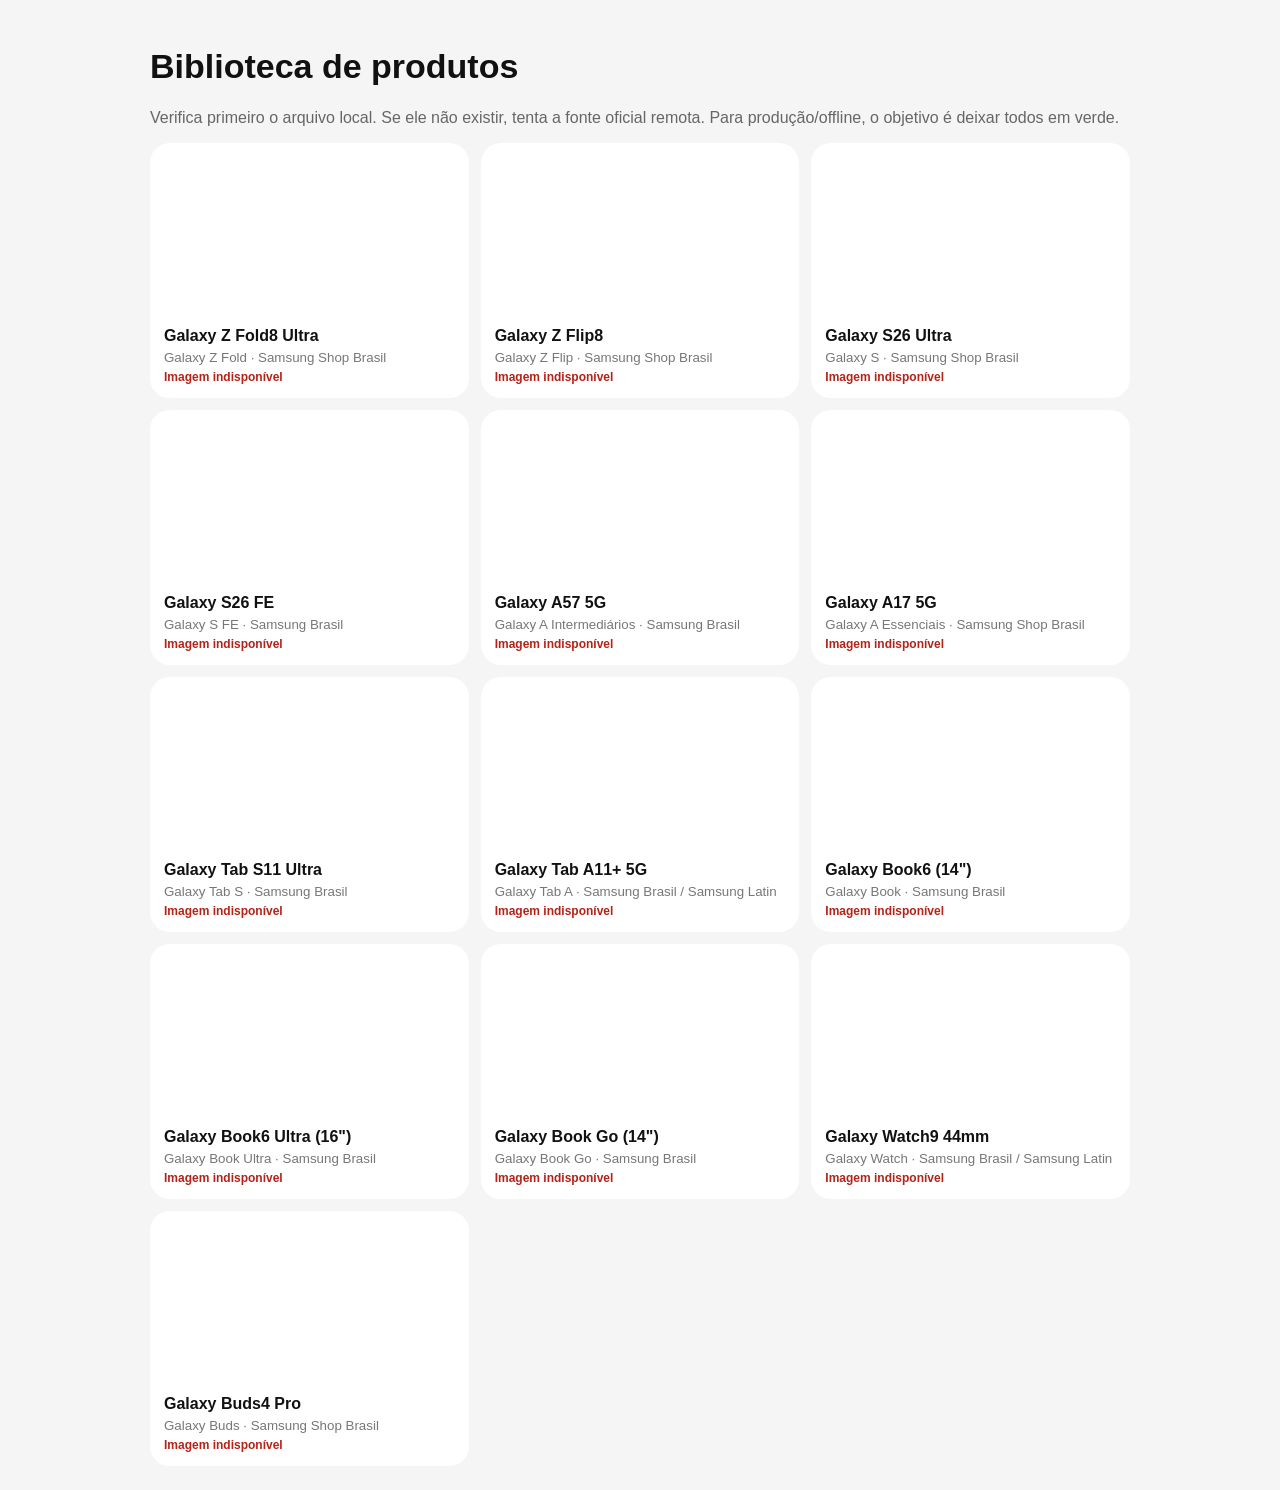
==== asset-check.html @ 70e98d26 "feat: add asset diagnostics page" ====
<!doctype html><html lang='pt-BR'><head><meta charset='utf-8'><meta name='viewport' content='width=device-width,initial-scale=1'><title>Diagnóstico de assets</title><style>body{font-family:Arial;margin:0;background:#f5f5f5;color:#111}main{max-width:980px;margin:auto;padding:24px}h1{font-size:34px}p{color:#666}.grid{display:grid;grid-template-columns:repeat(3,1fr);gap:12px}.asset-card{background:#fff;border-radius:20px;padding:14px}.asset-img{height:170px;display:grid;place-items:center}.asset-img img{max-width:100%;max-height:100%;object-fit:contain}b,small,span{display:block}small{color:#777;margin:5px 0}.status{font-weight:800;font-size:12px}.local{color:#11833a}.remote{color:#1428a0}.missing{color:#b42318}@media(max-width:650px){.grid{grid-template-columns:repeat(2,1fr)}}</style></head><body><main><h1>Biblioteca de produtos</h1><p>Verifica primeiro o arquivo local. Se ele não existir, tenta a fonte oficial remota. Para produção/offline, o objetivo é deixar todos em verde.</p><div class='grid'><article class='asset-card'><div class='asset-img'><img src='assets/products/zfold/galaxy-z-fold8-ultra.png' data-remote='https://samsungbrshop.vtexassets.com/arquivos/ids/294698-800-auto?v=639211285173730000' alt='Galaxy Z Fold8 Ultra'></div><div><b>Galaxy Z Fold8 Ultra</b><small>Galaxy Z Fold · Samsung Shop Brasil</small><span class='status'>verificando...</span></div></article><article class='asset-card'><div class='asset-img'><img src='assets/products/zflip/galaxy-z-flip8.png' data-remote='https://samsungbrshop.vtexassets.com/arquivos/ids/294844-800-auto?v=639211344956630000' alt='Galaxy Z Flip8'></div><div><b>Galaxy Z Flip8</b><small>Galaxy Z Flip · Samsung Shop Brasil</small><span class='status'>verificando...</span></div></article><article class='asset-card'><div class='asset-img'><img src='assets/products/s/galaxy-s26-ultra.png' data-remote='https://samsungbrshop.vtexassets.com/arquivos/ids/278468-800-auto?v=639076206131900000' alt='Galaxy S26 Ultra'></div><div><b>Galaxy S26 Ultra</b><small>Galaxy S · Samsung Shop Brasil</small><span class='status'>verificando...</span></div></article><article class='asset-card'><div class='asset-img'><img src='assets/products/sfe/galaxy-s26-fe.png' data-remote='https://images.samsung.com/is/image/samsung/p6pim/br/sm-s741bzkjzto/gallery/br-galaxy-s26-fe-sm-s741-sm-s741bzkjzto-554433831?$1164_776_PNG$' alt='Galaxy S26 FE'></div><div><b>Galaxy S26 FE</b><small>Galaxy S FE · Samsung Brasil</small><span class='status'>verificando...</span></div></article><article class='asset-card'><div class='asset-img'><img src='assets/products/a/galaxy-a57-5g.png' data-remote='https://images.samsung.com/is/image/samsung/p6pim/br/sm-a576bzafzto/gallery/br-galaxy-a57-5g-sm-a576-585544-sm-a576bzafzto-552168910?$1164_776_PNG$' alt='Galaxy A57 5G'></div><div><b>Galaxy A57 5G</b><small>Galaxy A Intermediários · Samsung Brasil</small><span class='status'>verificando...</span></div></article><article class='asset-card'><div class='asset-img'><img src='assets/products/aentry/galaxy-a17-5g.png' data-remote='https://samsungbrshop.vtexassets.com/arquivos/ids/266302-800-auto?v=638926744702900000' alt='Galaxy A17 5G'></div><div><b>Galaxy A17 5G</b><small>Galaxy A Essenciais · Samsung Shop Brasil</small><span class='status'>verificando...</span></div></article><article class='asset-card'><div class='asset-img'><img src='assets/products/tabs/galaxy-tab-s11-ultra.png' data-remote='https://images.samsung.com/is/image/samsung/p6pim/br/sm-x930nzahzto/gallery/br-galaxy-tab-s11-ultra-sm-x930-sm-x930nzahzto-548653886?$1164_776_PNG$' alt='Galaxy Tab S11 Ultra'></div><div><b>Galaxy Tab S11 Ultra</b><small>Galaxy Tab S · Samsung Brasil</small><span class='status'>verificando...</span></div></article><article class='asset-card'><div class='asset-img'><img src='assets/products/taba/galaxy-tab-a11-plus-5g.png' data-remote='https://images.samsung.com/is/image/samsung/p6pim/br/sm-x236bzaazto/gallery/br-galaxy-tab-a11-plus-sm-x230-sm-x236bzaazto-550174383?$1164_776_PNG$' alt='Galaxy Tab A11+ 5G'></div><div><b>Galaxy Tab A11+ 5G</b><small>Galaxy Tab A · Samsung Brasil / Samsung Latin</small><span class='status'>verificando...</span></div></article><article class='asset-card'><div class='asset-img'><img src='assets/products/book/galaxy-book6.png' data-remote='https://images.samsung.com/is/image/samsung/p6pim/br/np740vjg-la3br/gallery/br-galaxy-book6-14-inch-np740vjgf-600690-np740vjg-la3br-553876209?$1164_776_PNG$' alt='Galaxy Book6 (14")'></div><div><b>Galaxy Book6 (14")</b><small>Galaxy Book · Samsung Brasil</small><span class='status'>verificando...</span></div></article><article class='asset-card'><div class='asset-img'><img src='assets/products/bookultra/galaxy-book6-ultra.png' data-remote='https://images.samsung.com/is/image/samsung/p6pim/br/np960ujh-yg1br/gallery/br-galaxy-book6-ultra-16-inch-np960ujhe-np960ujh-yg1br-553879477?$1164_776_PNG$' alt='Galaxy Book6 Ultra (16")'></div><div><b>Galaxy Book6 Ultra (16")</b><small>Galaxy Book Ultra · Samsung Brasil</small><span class='status'>verificando...</span></div></article><article class='asset-card'><div class='asset-img'><img src='assets/products/bookgo/galaxy-book-go.png' data-remote='https://images.samsung.com/is/image/samsung/p6pim/br/np340xla-k0abr/gallery/br-samsung-book-np340xla-k0abr-front-silver-547344185?$1164_776_PNG$' alt='Galaxy Book Go (14")'></div><div><b>Galaxy Book Go (14")</b><small>Galaxy Book Go · Samsung Brasil</small><span class='status'>verificando...</span></div></article><article class='asset-card'><div class='asset-img'><img src='assets/products/watch/galaxy-watch9-44mm.png' data-remote='https://shop.samsung.com/latin/cac/pub/media/catalog/product/f/9/f9_000_set-cut-all-44mm.png' alt='Galaxy Watch9 44mm'></div><div><b>Galaxy Watch9 44mm</b><small>Galaxy Watch · Samsung Brasil / Samsung Latin</small><span class='status'>verificando...</span></div></article><article class='asset-card'><div class='asset-img'><img src='assets/products/buds/galaxy-buds4-pro.png' data-remote='https://samsungbrshop.vtexassets.com/arquivos/ids/279088-800-auto?v=639076254339170000' alt='Galaxy Buds4 Pro'></div><div><b>Galaxy Buds4 Pro</b><small>Galaxy Buds · Samsung Shop Brasil</small><span class='status'>verificando...</span></div></article></div></main><script>document.querySelectorAll('.asset-card img').forEach(img=>{img.onload=()=>{let s=img.closest('.asset-card').querySelector('.status');s.textContent=img.dataset.remoteTried?'Fonte oficial remota':'Asset local';s.className='status '+(img.dataset.remoteTried?'remote':'local')};img.onerror=()=>{if(!img.dataset.remoteTried&&img.dataset.remote){img.dataset.remoteTried='1';img.src=img.dataset.remote;return}let s=img.closest('.asset-card').querySelector('.status');s.textContent='Imagem indisponível';s.className='status missing';img.remove()}})</script></body></html>
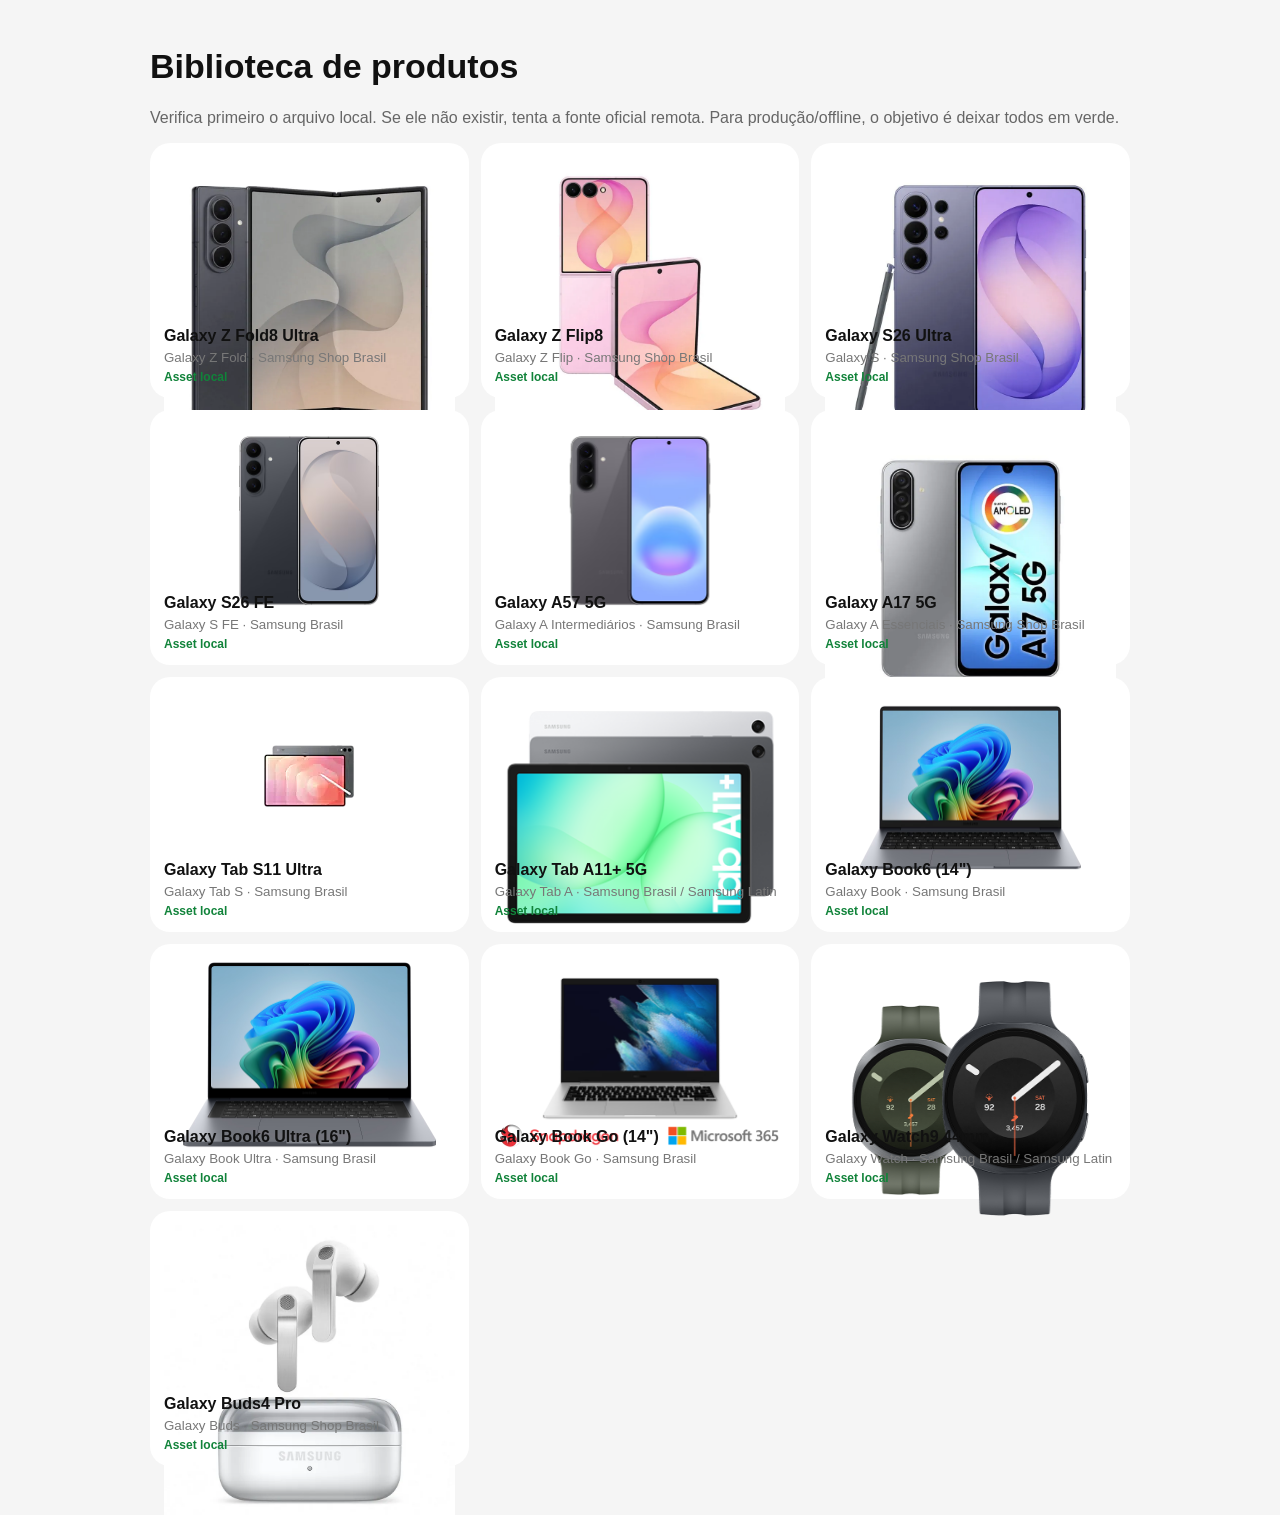
==== commit 8a1d0fce: "fix: use high-resolution official tablet renders" ====
--- a/asset-check.html
+++ b/asset-check.html
@@ -1 +1 @@
-<!doctype html><html lang='pt-BR'><head><meta charset='utf-8'><meta name='viewport' content='width=device-width,initial-scale=1'><title>Diagnóstico de assets</title><style>body{font-family:Arial;margin:0;background:#f5f5f5;color:#111}main{max-width:980px;margin:auto;padding:24px}h1{font-size:34px}p{color:#666}.grid{display:grid;grid-template-columns:repeat(3,1fr);gap:12px}.asset-card{background:#fff;border-radius:20px;padding:14px}.asset-img{height:170px;display:grid;place-items:center}.asset-img img{max-width:100%;max-height:100%;object-fit:contain}b,small,span{display:block}small{color:#777;margin:5px 0}.status{font-weight:800;font-size:12px}.local{color:#11833a}.remote{color:#1428a0}.missing{color:#b42318}@media(max-width:650px){.grid{grid-template-columns:repeat(2,1fr)}}</style></head><body><main><h1>Biblioteca de produtos</h1><p>Verifica primeiro o arquivo local. Se ele não existir, tenta a fonte oficial remota. Para produção/offline, o objetivo é deixar todos em verde.</p><div class='grid'><article class='asset-card'><div class='asset-img'><img src='assets/products/zfold/galaxy-z-fold8-ultra.png' data-remote='https://samsungbrshop.vtexassets.com/arquivos/ids/294698-800-auto?v=639211285173730000' alt='Galaxy Z Fold8 Ultra'></div><div><b>Galaxy Z Fold8 Ultra</b><small>Galaxy Z Fold · Samsung Shop Brasil</small><span class='status'>verificando...</span></div></article><article class='asset-card'><div class='asset-img'><img src='assets/products/zflip/galaxy-z-flip8.png' data-remote='https://samsungbrshop.vtexassets.com/arquivos/ids/294844-800-auto?v=639211344956630000' alt='Galaxy Z Flip8'></div><div><b>Galaxy Z Flip8</b><small>Galaxy Z Flip · Samsung Shop Brasil</small><span class='status'>verificando...</span></div></article><article class='asset-card'><div class='asset-img'><img src='assets/products/s/galaxy-s26-ultra.png' data-remote='https://samsungbrshop.vtexassets.com/arquivos/ids/278468-800-auto?v=639076206131900000' alt='Galaxy S26 Ultra'></div><div><b>Galaxy S26 Ultra</b><small>Galaxy S · Samsung Shop Brasil</small><span class='status'>verificando...</span></div></article><article class='asset-card'><div class='asset-img'><img src='assets/products/sfe/galaxy-s26-fe.png' data-remote='https://images.samsung.com/is/image/samsung/p6pim/br/sm-s741bzkjzto/gallery/br-galaxy-s26-fe-sm-s741-sm-s741bzkjzto-554433831?$1164_776_PNG$' alt='Galaxy S26 FE'></div><div><b>Galaxy S26 FE</b><small>Galaxy S FE · Samsung Brasil</small><span class='status'>verificando...</span></div></article><article class='asset-card'><div class='asset-img'><img src='assets/products/a/galaxy-a57-5g.png' data-remote='https://images.samsung.com/is/image/samsung/p6pim/br/sm-a576bzafzto/gallery/br-galaxy-a57-5g-sm-a576-585544-sm-a576bzafzto-552168910?$1164_776_PNG$' alt='Galaxy A57 5G'></div><div><b>Galaxy A57 5G</b><small>Galaxy A Intermediários · Samsung Brasil</small><span class='status'>verificando...</span></div></article><article class='asset-card'><div class='asset-img'><img src='assets/products/aentry/galaxy-a17-5g.png' data-remote='https://samsungbrshop.vtexassets.com/arquivos/ids/266302-800-auto?v=638926744702900000' alt='Galaxy A17 5G'></div><div><b>Galaxy A17 5G</b><small>Galaxy A Essenciais · Samsung Shop Brasil</small><span class='status'>verificando...</span></div></article><article class='asset-card'><div class='asset-img'><img src='assets/products/tabs/galaxy-tab-s11-ultra.png' data-remote='https://images.samsung.com/is/image/samsung/p6pim/br/sm-x930nzahzto/gallery/br-galaxy-tab-s11-ultra-sm-x930-sm-x930nzahzto-548653886?$1164_776_PNG$' alt='Galaxy Tab S11 Ultra'></div><div><b>Galaxy Tab S11 Ultra</b><small>Galaxy Tab S · Samsung Brasil</small><span class='status'>verificando...</span></div></article><article class='asset-card'><div class='asset-img'><img src='assets/products/taba/galaxy-tab-a11-plus-5g.png' data-remote='https://images.samsung.com/is/image/samsung/p6pim/br/sm-x236bzaazto/gallery/br-galaxy-tab-a11-plus-sm-x230-sm-x236bzaazto-550174383?$1164_776_PNG$' alt='Galaxy Tab A11+ 5G'></div><div><b>Galaxy Tab A11+ 5G</b><small>Galaxy Tab A · Samsung Brasil / Samsung Latin</small><span class='status'>verificando...</span></div></article><article class='asset-card'><div class='asset-img'><img src='assets/products/book/galaxy-book6.png' data-remote='https://images.samsung.com/is/image/samsung/p6pim/br/np740vjg-la3br/gallery/br-galaxy-book6-14-inch-np740vjgf-600690-np740vjg-la3br-553876209?$1164_776_PNG$' alt='Galaxy Book6 (14")'></div><div><b>Galaxy Book6 (14")</b><small>Galaxy Book · Samsung Brasil</small><span class='status'>verificando...</span></div></article><article class='asset-card'><div class='asset-img'><img src='assets/products/bookultra/galaxy-book6-ultra.png' data-remote='https://images.samsung.com/is/image/samsung/p6pim/br/np960ujh-yg1br/gallery/br-galaxy-book6-ultra-16-inch-np960ujhe-np960ujh-yg1br-553879477?$1164_776_PNG$' alt='Galaxy Book6 Ultra (16")'></div><div><b>Galaxy Book6 Ultra (16")</b><small>Galaxy Book Ultra · Samsung Brasil</small><span class='status'>verificando...</span></div></article><article class='asset-card'><div class='asset-img'><img src='assets/products/bookgo/galaxy-book-go.png' data-remote='https://images.samsung.com/is/image/samsung/p6pim/br/np340xla-k0abr/gallery/br-samsung-book-np340xla-k0abr-front-silver-547344185?$1164_776_PNG$' alt='Galaxy Book Go (14")'></div><div><b>Galaxy Book Go (14")</b><small>Galaxy Book Go · Samsung Brasil</small><span class='status'>verificando...</span></div></article><article class='asset-card'><div class='asset-img'><img src='assets/products/watch/galaxy-watch9-44mm.png' data-remote='https://shop.samsung.com/latin/cac/pub/media/catalog/product/f/9/f9_000_set-cut-all-44mm.png' alt='Galaxy Watch9 44mm'></div><div><b>Galaxy Watch9 44mm</b><small>Galaxy Watch · Samsung Brasil / Samsung Latin</small><span class='status'>verificando...</span></div></article><article class='asset-card'><div class='asset-img'><img src='assets/products/buds/galaxy-buds4-pro.png' data-remote='https://samsungbrshop.vtexassets.com/arquivos/ids/279088-800-auto?v=639076254339170000' alt='Galaxy Buds4 Pro'></div><div><b>Galaxy Buds4 Pro</b><small>Galaxy Buds · Samsung Shop Brasil</small><span class='status'>verificando...</span></div></article></div></main><script>document.querySelectorAll('.asset-card img').forEach(img=>{img.onload=()=>{let s=img.closest('.asset-card').querySelector('.status');s.textContent=img.dataset.remoteTried?'Fonte oficial remota':'Asset local';s.className='status '+(img.dataset.remoteTried?'remote':'local')};img.onerror=()=>{if(!img.dataset.remoteTried&&img.dataset.remote){img.dataset.remoteTried='1';img.src=img.dataset.remote;return}let s=img.closest('.asset-card').querySelector('.status');s.textContent='Imagem indisponível';s.className='status missing';img.remove()}})</script></body></html>+<!doctype html><html lang='pt-BR'><head><meta charset='utf-8'><meta name='viewport' content='width=device-width,initial-scale=1'><title>Diagnóstico de assets</title><style>body{font-family:Arial;margin:0;background:#f5f5f5;color:#111}main{max-width:980px;margin:auto;padding:24px}h1{font-size:34px}p{color:#666}.grid{display:grid;grid-template-columns:repeat(3,1fr);gap:12px}.asset-card{background:#fff;border-radius:20px;padding:14px}.asset-img{height:170px;display:grid;place-items:center}.asset-img img{max-width:100%;max-height:100%;object-fit:contain}b,small,span{display:block}small{color:#777;margin:5px 0}.status{font-weight:800;font-size:12px}.local{color:#11833a}.remote{color:#1428a0}.missing{color:#b42318}@media(max-width:650px){.grid{grid-template-columns:repeat(2,1fr)}}</style></head><body><main><h1>Biblioteca de produtos</h1><p>Verifica primeiro o arquivo local. Se ele não existir, tenta a fonte oficial remota. Para produção/offline, o objetivo é deixar todos em verde.</p><div class='grid'><article class='asset-card'><div class='asset-img'><img src='assets/products/zfold/galaxy-z-fold8-ultra.png' data-remote='https://samsungbrshop.vtexassets.com/arquivos/ids/294698-800-auto?v=639211285173730000' alt='Galaxy Z Fold8 Ultra'></div><div><b>Galaxy Z Fold8 Ultra</b><small>Galaxy Z Fold · Samsung Shop Brasil</small><span class='status'>verificando...</span></div></article><article class='asset-card'><div class='asset-img'><img src='assets/products/zflip/galaxy-z-flip8.png' data-remote='https://samsungbrshop.vtexassets.com/arquivos/ids/294844-800-auto?v=639211344956630000' alt='Galaxy Z Flip8'></div><div><b>Galaxy Z Flip8</b><small>Galaxy Z Flip · Samsung Shop Brasil</small><span class='status'>verificando...</span></div></article><article class='asset-card'><div class='asset-img'><img src='assets/products/s/galaxy-s26-ultra.png' data-remote='https://samsungbrshop.vtexassets.com/arquivos/ids/278468-800-auto?v=639076206131900000' alt='Galaxy S26 Ultra'></div><div><b>Galaxy S26 Ultra</b><small>Galaxy S · Samsung Shop Brasil</small><span class='status'>verificando...</span></div></article><article class='asset-card'><div class='asset-img'><img src='assets/products/sfe/galaxy-s26-fe.png' data-remote='https://images.samsung.com/is/image/samsung/p6pim/br/sm-s741bzkjzto/gallery/br-galaxy-s26-fe-sm-s741-sm-s741bzkjzto-554433831?$1164_776_PNG$' alt='Galaxy S26 FE'></div><div><b>Galaxy S26 FE</b><small>Galaxy S FE · Samsung Brasil</small><span class='status'>verificando...</span></div></article><article class='asset-card'><div class='asset-img'><img src='assets/products/a/galaxy-a57-5g.png' data-remote='https://images.samsung.com/is/image/samsung/p6pim/br/sm-a576bzafzto/gallery/br-galaxy-a57-5g-sm-a576-585544-sm-a576bzafzto-552168910?$1164_776_PNG$' alt='Galaxy A57 5G'></div><div><b>Galaxy A57 5G</b><small>Galaxy A Intermediários · Samsung Brasil</small><span class='status'>verificando...</span></div></article><article class='asset-card'><div class='asset-img'><img src='assets/products/aentry/galaxy-a17-5g.png' data-remote='https://samsungbrshop.vtexassets.com/arquivos/ids/266302-800-auto?v=638926744702900000' alt='Galaxy A17 5G'></div><div><b>Galaxy A17 5G</b><small>Galaxy A Essenciais · Samsung Shop Brasil</small><span class='status'>verificando...</span></div></article><article class='asset-card'><div class='asset-img'><img src='assets/products/tabs/galaxy-tab-s11-ultra.png' data-remote='https://samsungbrshop.vtexassets.com/arquivos/ids/291276-800-auto?v=639197229859770000' alt='Galaxy Tab S11 Ultra'></div><div><b>Galaxy Tab S11 Ultra</b><small>Galaxy Tab S · Samsung Brasil</small><span class='status'>verificando...</span></div></article><article class='asset-card'><div class='asset-img'><img src='assets/products/taba/galaxy-tab-a11-plus-5g.png' data-remote='https://samsungbrshop.vtexassets.com/arquivos/ids/291328-800-auto?v=639197235689530000' alt='Galaxy Tab A11+ 5G'></div><div><b>Galaxy Tab A11+ 5G</b><small>Galaxy Tab A · Samsung Brasil / Samsung Latin</small><span class='status'>verificando...</span></div></article><article class='asset-card'><div class='asset-img'><img src='assets/products/book/galaxy-book6.png' data-remote='https://images.samsung.com/is/image/samsung/p6pim/br/np740vjg-la3br/gallery/br-galaxy-book6-14-inch-np740vjgf-600690-np740vjg-la3br-553876209?$1164_776_PNG$' alt='Galaxy Book6 (14")'></div><div><b>Galaxy Book6 (14")</b><small>Galaxy Book · Samsung Brasil</small><span class='status'>verificando...</span></div></article><article class='asset-card'><div class='asset-img'><img src='assets/products/bookultra/galaxy-book6-ultra.png' data-remote='https://images.samsung.com/is/image/samsung/p6pim/br/np960ujh-yg1br/gallery/br-galaxy-book6-ultra-16-inch-np960ujhe-np960ujh-yg1br-553879477?$1164_776_PNG$' alt='Galaxy Book6 Ultra (16")'></div><div><b>Galaxy Book6 Ultra (16")</b><small>Galaxy Book Ultra · Samsung Brasil</small><span class='status'>verificando...</span></div></article><article class='asset-card'><div class='asset-img'><img src='assets/products/bookgo/galaxy-book-go.png' data-remote='https://images.samsung.com/is/image/samsung/p6pim/br/np340xla-k0abr/gallery/br-samsung-book-np340xla-k0abr-front-silver-547344185?$1164_776_PNG$' alt='Galaxy Book Go (14")'></div><div><b>Galaxy Book Go (14")</b><small>Galaxy Book Go · Samsung Brasil</small><span class='status'>verificando...</span></div></article><article class='asset-card'><div class='asset-img'><img src='assets/products/watch/galaxy-watch9-44mm.png' data-remote='https://shop.samsung.com/latin/cac/pub/media/catalog/product/f/9/f9_000_set-cut-all-44mm.png' alt='Galaxy Watch9 44mm'></div><div><b>Galaxy Watch9 44mm</b><small>Galaxy Watch · Samsung Brasil / Samsung Latin</small><span class='status'>verificando...</span></div></article><article class='asset-card'><div class='asset-img'><img src='assets/products/buds/galaxy-buds4-pro.png' data-remote='https://samsungbrshop.vtexassets.com/arquivos/ids/279088-800-auto?v=639076254339170000' alt='Galaxy Buds4 Pro'></div><div><b>Galaxy Buds4 Pro</b><small>Galaxy Buds · Samsung Shop Brasil</small><span class='status'>verificando...</span></div></article></div></main><script>document.querySelectorAll('.asset-card img').forEach(img=>{img.onload=()=>{let s=img.closest('.asset-card').querySelector('.status');s.textContent=img.dataset.remoteTried?'Fonte oficial remota':'Asset local';s.className='status '+(img.dataset.remoteTried?'remote':'local')};img.onerror=()=>{if(!img.dataset.remoteTried&&img.dataset.remote){img.dataset.remoteTried='1';img.src=img.dataset.remote;return}let s=img.closest('.asset-card').querySelector('.status');s.textContent='Imagem indisponível';s.className='status missing';img.remove()}})</script></body></html>
